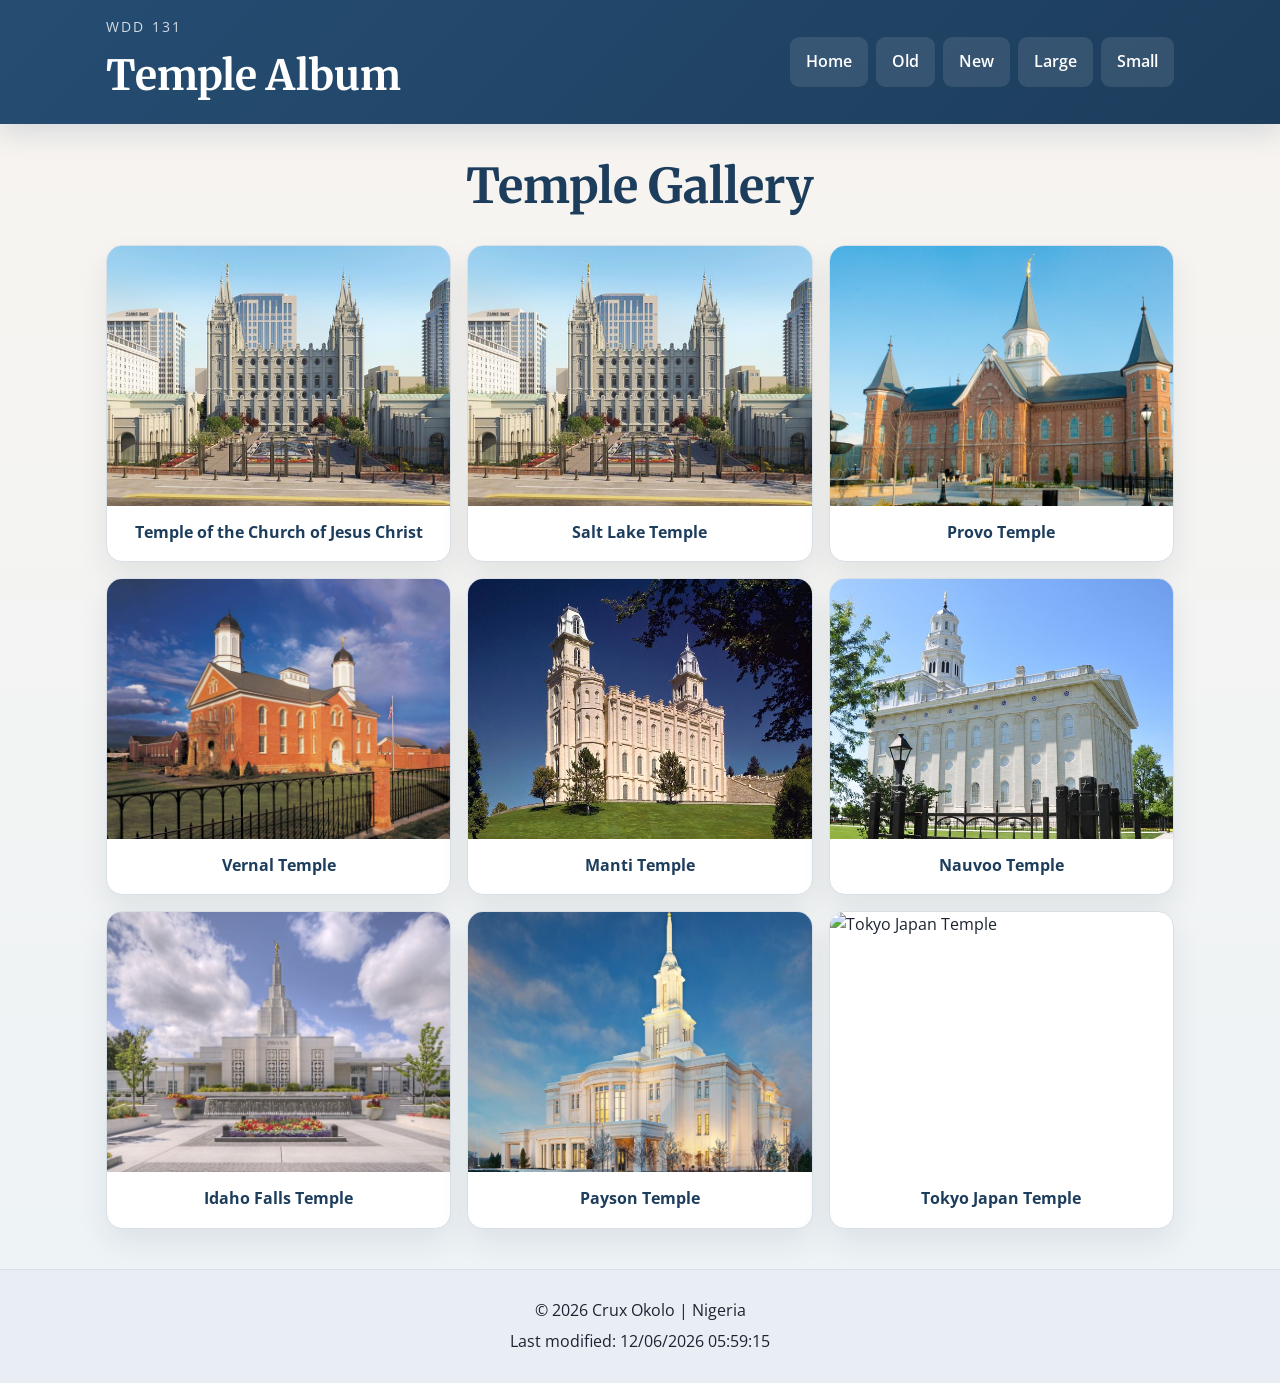
==== temples.html @ 87a0e200 "added changes" ====
<!DOCTYPE html>
<html lang="en">

<head>
    <meta charset="UTF-8" />
    <meta name="viewport" content="width=device-width, initial-scale=1.0" />
    <title>Temple Album</title>
    <meta name="description"
        content="Temple Album showcasing a responsive gallery of temples with a mobile-first design." />
    <meta name="author" content="Crux Okolo" />
    <link rel="preconnect" href="https://fonts.googleapis.com" />
    <link rel="preconnect" href="https://fonts.gstatic.com" crossorigin />
    <link
        href="https://fonts.googleapis.com/css2?family=Merriweather:wght@400;700&family=Open+Sans:wght@400;600;700&display=swap"
        rel="stylesheet" />
    <link rel="stylesheet" href="styles/temples.css" />
    <link rel="stylesheet" href="styles/temples-large.css" />
    <script src="scripts/temples.js" defer></script>
</head>

<body>
    <header class="site-header">
        <div class="header-inner">
            <div class="brand-block">
                <p class="eyebrow">WDD 131</p>
                <h2>Temple Album</h2>
            </div>

            <nav class="site-nav" aria-label="Main navigation">
                <button class="nav-toggle" type="button" aria-expanded="false" aria-controls="primary-nav"
                    aria-label="Toggle navigation menu">
                    ☰
                </button>

                <div id="primary-nav" class="nav-links">
                    <a href="#">Home</a>
                    <a href="#">Old</a>
                    <a href="#">New</a>
                    <a href="#">Large</a>
                    <a href="#">Small</a>
                </div>
            </nav>
        </div>
    </header>

    <main>
        <h1>Temple Gallery</h1>

        <div class="gallery">
            <figure>
                <img src="images/saltlaketemple.jpeg" alt="Temple of the Church of Jesus Christ of Latter-day Saints" />
                <figcaption>Temple of the Church of Jesus Christ</figcaption>
            </figure>

            <figure>
                <img src="images/saltlaketemple.jpeg" alt="Salt Lake Temple" />
                <figcaption>Salt Lake Temple</figcaption>
            </figure>

            <figure>
                <img src="images/provotemple.jpeg" alt="Provo Temple" />
                <figcaption>Provo Temple</figcaption>
            </figure>

            <figure>
                <img src="images/vernaltemple.jpeg" alt="Vernal Temple" />
                <figcaption>Vernal Temple</figcaption>
            </figure>

            <figure>
                <img src="images/mantitemple.jpeg" alt="Manti Temple" />
                <figcaption>Manti Temple</figcaption>
            </figure>

            <figure>
                <img src="images/nauvootemple.jpeg" alt="Nauvoo Temple" />
                <figcaption>Nauvoo Temple</figcaption>
            </figure>

            <figure>
                <img src="images/idahofallstemple.jpeg" alt="Idaho Falls Temple" />
                <figcaption>Idaho Falls Temple</figcaption>
            </figure>

            <figure>
                <img src="images/paysontemple.jpeg" alt="Payson Temple" />
                <figcaption>Payson Temple</figcaption>
            </figure>

            <figure>
                <img src="images/tokyojapanTemple.jpeg" alt="Tokyo Japan Temple" />
                <figcaption>Tokyo Japan Temple</figcaption>
            </figure>
        </div>
    </main>

    <footer>
        <p>© <span id="currentyear"></span> Crux Okolo | Nigeria</p>
        <p id="lastModified"></p>
    </footer>
</body>

</html>
---- styles/temples.css ----
:root {
    --bg: #f4efe8;
    --surface: #ffffff;
    --header: #254d72;
    --header-dark: #1d3d5c;
    --accent: #d77f2a;
    --accent-soft: #f0c88a;
    --text: #1b2430;
    --muted: #586c7b;
    --border: #d8dfe7;
    --shadow: rgba(37, 77, 114, 0.15);
}

* {
    box-sizing: border-box;
}

html {
    scroll-behavior: smooth;
}

body {
    margin: 0;
    font-family: 'Open Sans', Arial, sans-serif;
    background: linear-gradient(180deg, #f8f4ef 0%, #edf3f7 100%);
    color: var(--text);
    line-height: 1.6;
}

img {
    max-width: 100%;
    display: block;
}

a {
    color: inherit;
}

.site-header {
    background: linear-gradient(135deg, var(--header) 0%, var(--header-dark) 100%);
    color: #fff;
    box-shadow: 0 10px 25px var(--shadow);
}

.header-inner {
    max-width: 1100px;
    margin: 0 auto;
    padding: 1.25rem 1rem;
}

.brand-block {
    text-align: center;
}

.eyebrow {
    margin: 0;
    font-size: 0.85rem;
    letter-spacing: 0.16em;
    text-transform: uppercase;
    opacity: 0.8;
}

.brand-block h2 {
    margin: 0.25rem 0 0;
    font-family: 'Merriweather', Georgia, serif;
    font-size: clamp(1.8rem, 4vw, 2.6rem);
}

.site-nav {
    margin-top: 1rem;
}

.nav-toggle {
    display: inline-flex;
    align-items: center;
    justify-content: center;
    width: 48px;
    height: 48px;
    border: 1px solid rgba(255, 255, 255, 0.5);
    border-radius: 50%;
    background: rgba(255, 255, 255, 0.08);
    color: #fff;
    font-size: 1.4rem;
    cursor: pointer;
}

.nav-links {
    display: none;
    flex-direction: column;
    gap: 0.5rem;
    margin-top: 0.85rem;
}

.nav-links.open {
    display: flex;
}

.nav-links a {
    display: block;
    padding: 0.75rem 1rem;
    border-radius: 0.6rem;
    background: rgba(255, 255, 255, 0.08);
    color: #fff;
    text-decoration: none;
    text-align: center;
    font-weight: 600;
    transition: background-color 0.2s ease, transform 0.2s ease;
}

.nav-links a:hover,
.nav-links a:focus {
    background: var(--accent);
    transform: translateY(-1px);
}

main {
    max-width: 1100px;
    margin: 0 auto;
    padding: 1.5rem 1rem 2.5rem;
}

h1 {
    margin: 0 0 1.25rem;
    text-align: center;
    font-family: 'Merriweather', Georgia, serif;
    color: var(--header-dark);
    font-size: clamp(2rem, 5vw, 3rem);
}

.gallery {
    display: grid;
    grid-template-columns: 1fr;
    gap: 1rem;
}

figure {
    margin: 0;
    background: var(--surface);
    border: 1px solid var(--border);
    border-radius: 1rem;
    box-shadow: 0 14px 30px rgba(13, 35, 56, 0.08);
    overflow: hidden;
    transition: transform 0.2s ease, box-shadow 0.2s ease;
}

figure:hover {
    transform: translateY(-4px);
    box-shadow: 0 18px 30px rgba(13, 35, 56, 0.12);
}

figure img {
    width: 100%;
    height: 240px;
    object-fit: cover;
}

figcaption {
    padding: 0.85rem 1rem 1rem;
    font-weight: 700;
    text-align: center;
    color: var(--header-dark);
}

footer {
    background: #e8eef4;
    border-top: 1px solid var(--border);
    text-align: center;
    padding: 1.5rem 1rem;
    color: var(--text);
}

footer p {
    margin: 0.3rem 0;
}
---- styles/temples-large.css ----
@media (min-width: 700px) {
    .header-inner {
        display: flex;
        align-items: center;
        justify-content: space-between;
        gap: 1rem;
        padding-top: 1rem;
        padding-bottom: 1rem;
    }

    .brand-block {
        text-align: left;
    }

    .site-nav {
        margin-top: 0;
        display: flex;
        align-items: center;
    }

    .nav-toggle {
        display: none;
    }

    .nav-links {
        display: flex;
        flex-direction: row;
        align-items: center;
        margin-top: 0;
    }

    .nav-links a {
        min-width: 0;
        background: rgba(255, 255, 255, 0.1);
    }

    .gallery {
        grid-template-columns: repeat(2, minmax(0, 1fr));
    }
}

@media (min-width: 1000px) {
    .gallery {
        grid-template-columns: repeat(3, minmax(0, 1fr));
    }

    figure img {
        height: 260px;
    }
}
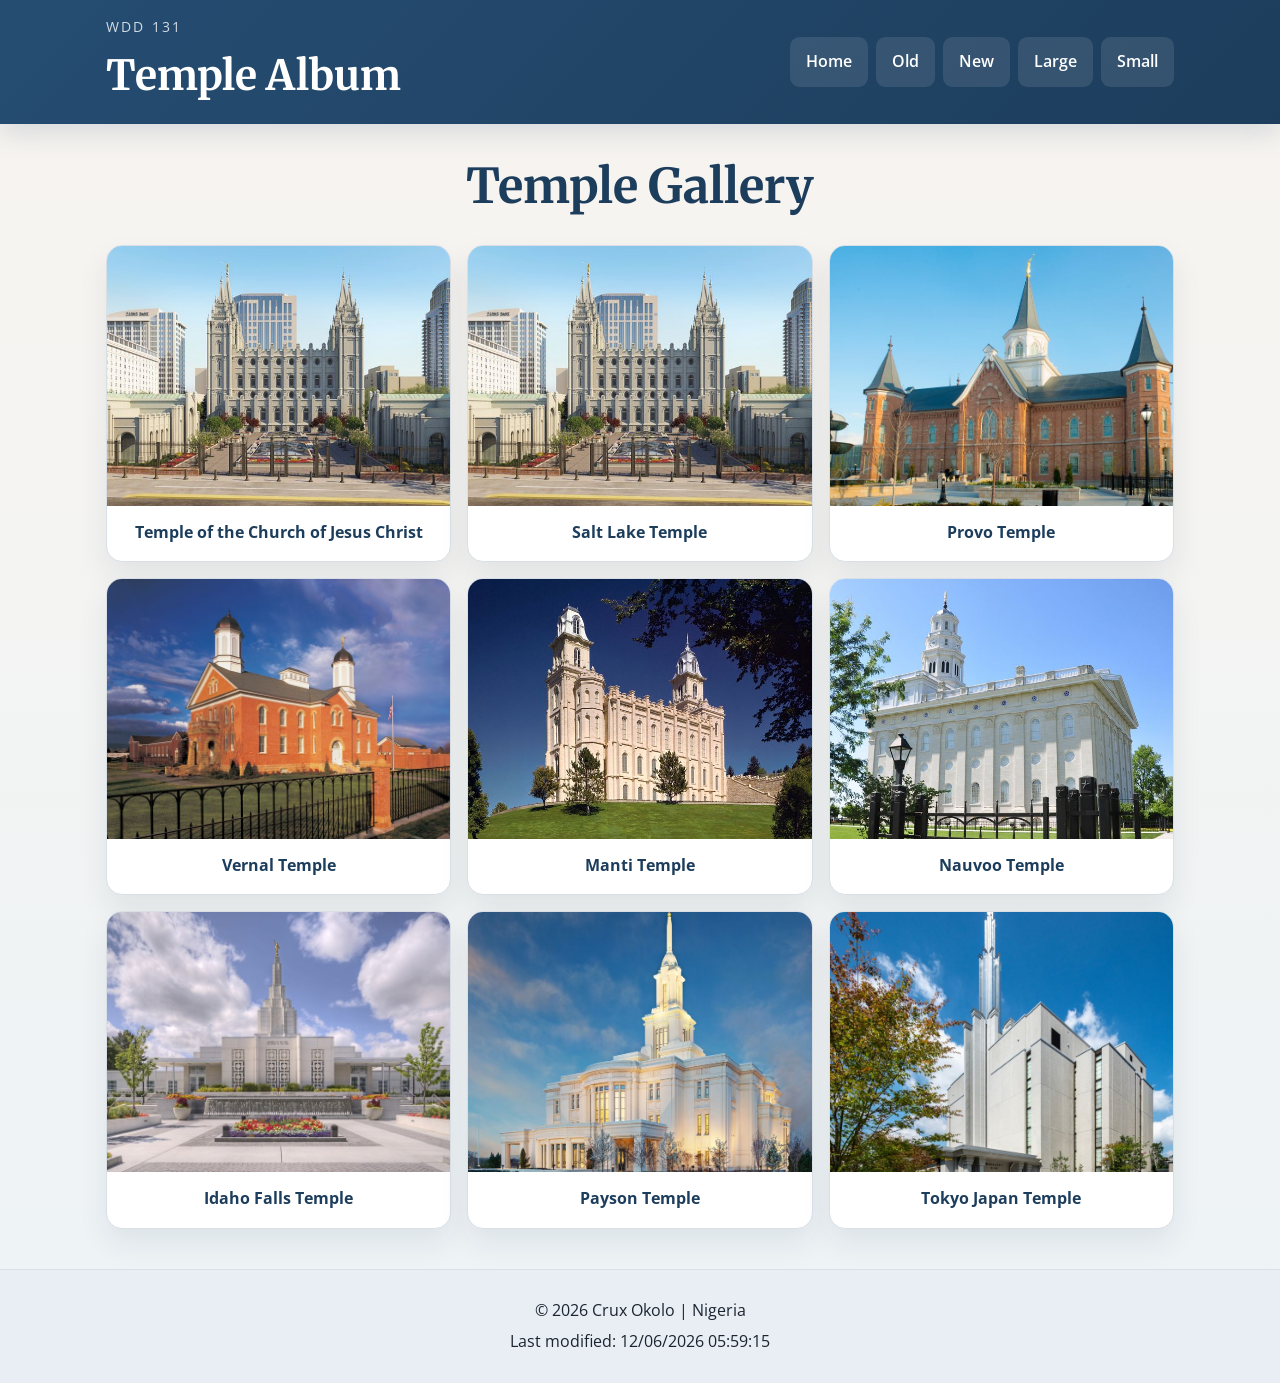
==== commit a60edf19: "added changes" ====
--- a/temples.html
+++ b/temples.html
@@ -88,7 +88,7 @@
             </figure>
 
             <figure>
-                <img src="images/tokyojapanTemple.jpeg" alt="Tokyo Japan Temple" />
+                <img src="images/tokyojapantemple.jpeg" alt="Tokyo Japan Temple" />
                 <figcaption>Tokyo Japan Temple</figcaption>
             </figure>
         </div>
